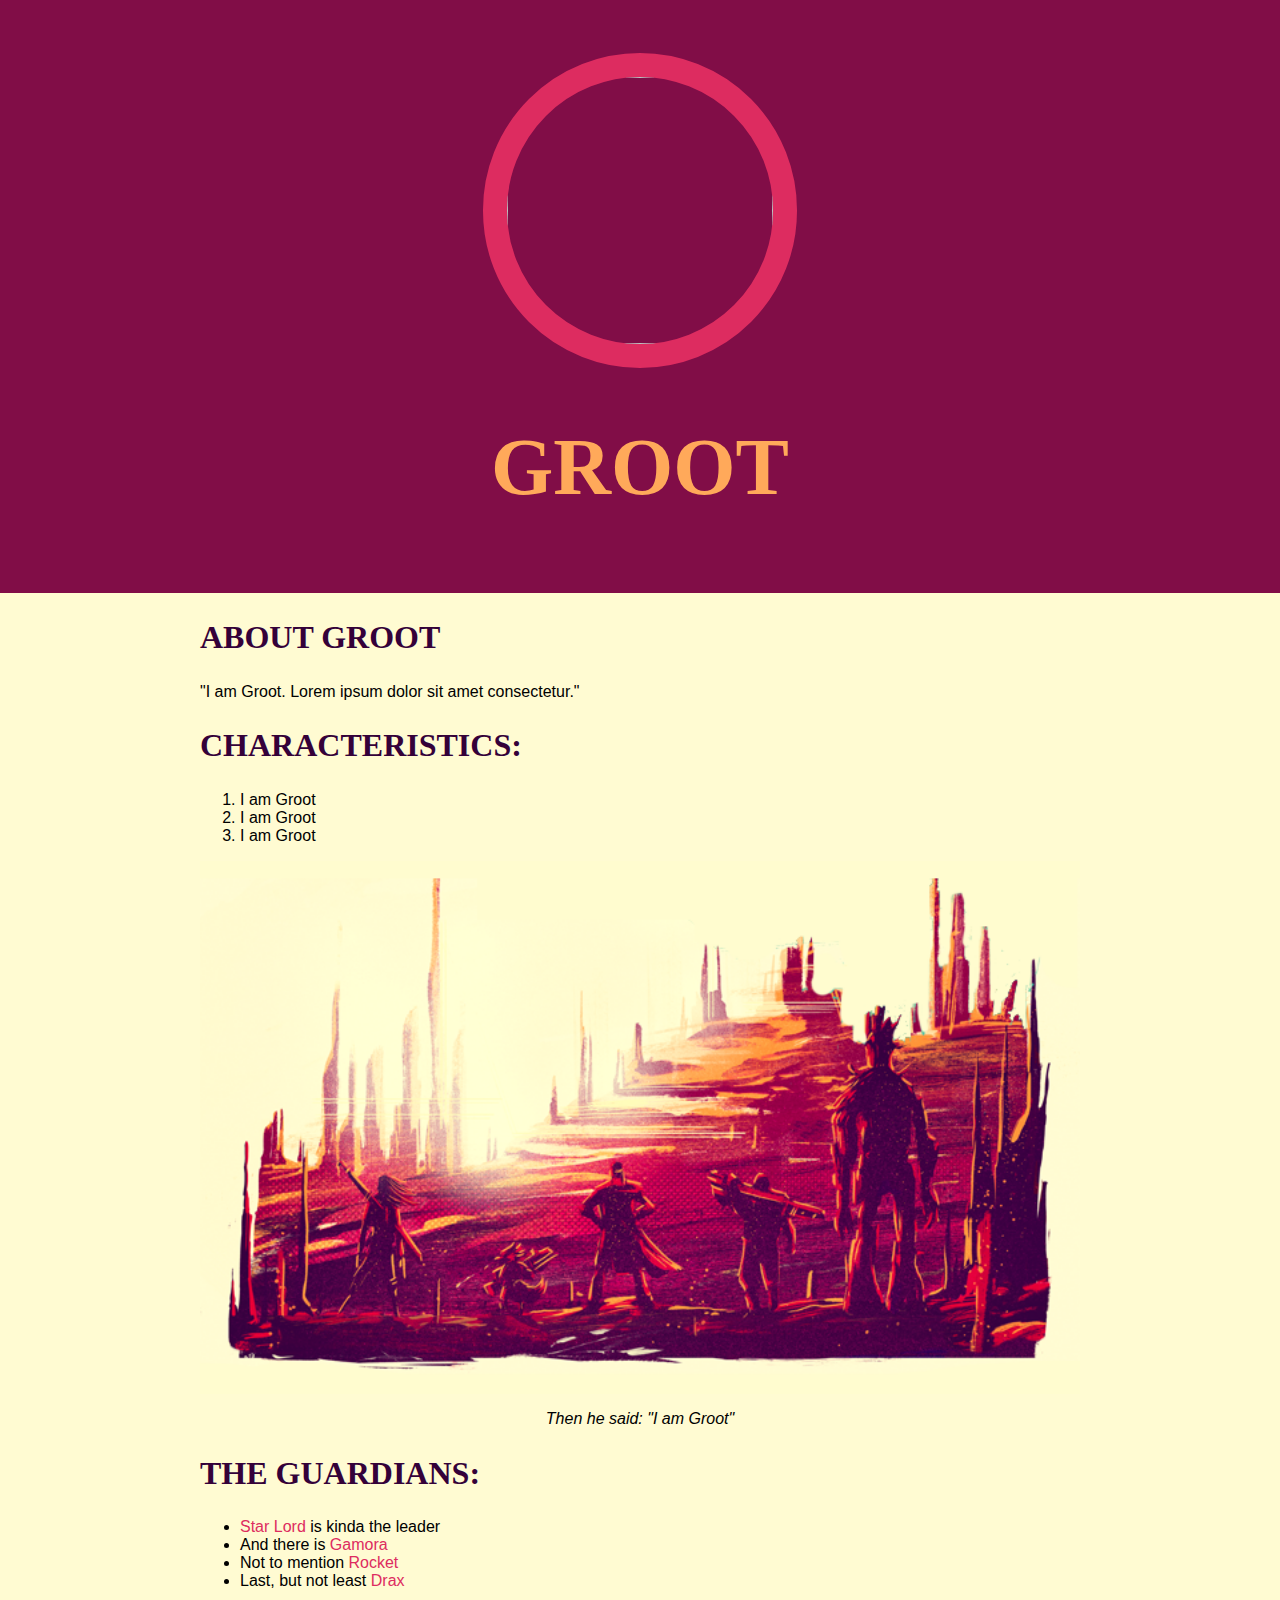
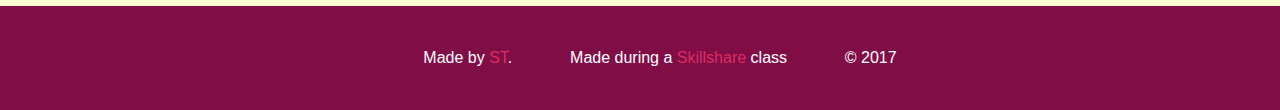
==== index.html @ b46c7980 "First commit for the character project" ====
<!DOCTYPE html>
<html>
<head>
	<title>Character</title>
	<link rel="stylesheet" type="text/css" href="css/hero.css">
</head>
<body>
	<div class="wrapper">
		<!-- Header goes here -->
		<header>
			<img src="https://cdn.dribbble.com/users/255/screenshots/3499381/bbgroot.png">
			<H1>GROOT</H1>
		</header>

		<!-- Content goes here -->
		<div class="content">
			<h2> About Groot </h2>
			<p>"I am Groot. Lorem ipsum dolor sit amet consectetur."</p>
			<h2>
			Characteristics:
			</h2>
			<ol>
				<li>I am Groot</li>
				<li>I am Groot</li>
				<li>I am Groot</li>
			</ol>
			<img class="big-image" src="img/big-image.png">
			<p class="caption">Then he said: "I am Groot"</p>
			<h2>
			The Guardians:
			</h2>
			<ul>
				<li>
				<a href="https://cdn.dribbble.com/users/5746/screenshots/3404187/dribbble-rocket-gotg-salvatier.jpg" target="_blank" title="Look up">Star Lord</a> is kinda the leader
				</li>
				<li> And there is 
				<a href="https://cdn.dribbble.com/users/5746/screenshots/3404187/dribbble-rocket-gotg-salvatier.jpg" target="_blank" title="Look up">Gamora</a>  
				</li>
				<li> Not to mention
				<a href="https://cdn.dribbble.com/users/5746/screenshots/3404187/dribbble-rocket-gotg-salvatier.jpg" target="_blank" title="Look up">Rocket</a>  
				</li>
				<li> Last, but not least 
				<a href="https://cdn.dribbble.com/users/106132/screenshots/3515541/drax_dribbble.jpg" target="_blank" title="Look up">Drax</a> 
				</li>
			</ul>
		</div>

		<!-- Footer goes here -->
		<footer>
			<ul>
				<li>Made by <a href="https://dribbble.com/eszterbalogh" target="_blank" title="Look up">ST</a>.</li>
				<li>Made during a <a href="https://skillshare.com" target="_blank" title="Look up">Skillshare</a> class</li>
				<li>&copy; 2017</li>
			</ul>
		</footer>
	</div>
</body>
</html>
---- css/hero.css ----
/* General */

html, body {
	font-family: Arial, sans-serif;
	margin: 0;
	background-color: #810d47;
}

.wrapper {
	background-color: #fffbd2;
}

/* Header */

header {
	background-color: #810d47;
	padding: 40pt 0pt 20pt 0pt;
	text-align: center;
}
h1 {
	font-size: 60pt;
	color: #ffa95a;
	font-family: montserrat;
	font-weight: 900;
}
header img {
	object-fit: cover;
	border-radius: 118pt;
	width: 200pt;
	height: 200pt;
	border: 18pt solid #dd2c60;
}

/* Content */

.content{
	max-width: 660pt;
	margin: 0 auto;
}

h2 {
	font-size: 24pt;
	color: #340139;
	font-family: montserrat;
	font-weight: 700;
	text-transform: uppercase;
}

img.big-image {
	width: 100%;
	display: block;
	margin: 0 auto;
}

p.caption{
	font-style: italic;
	text-align: center;
}

a {
	text-decoration: none;
	color: #dd2c60;
}

/* Footer */

footer{
	padding: 20pt 20pt 20pt 20pt;
	background-color: #810d47;
	color: white;
}

footer ul {
	list-style: none;
	text-align: center;
}
footer ul li {
	display:inline-block;
	margin: 0 20pt;
}
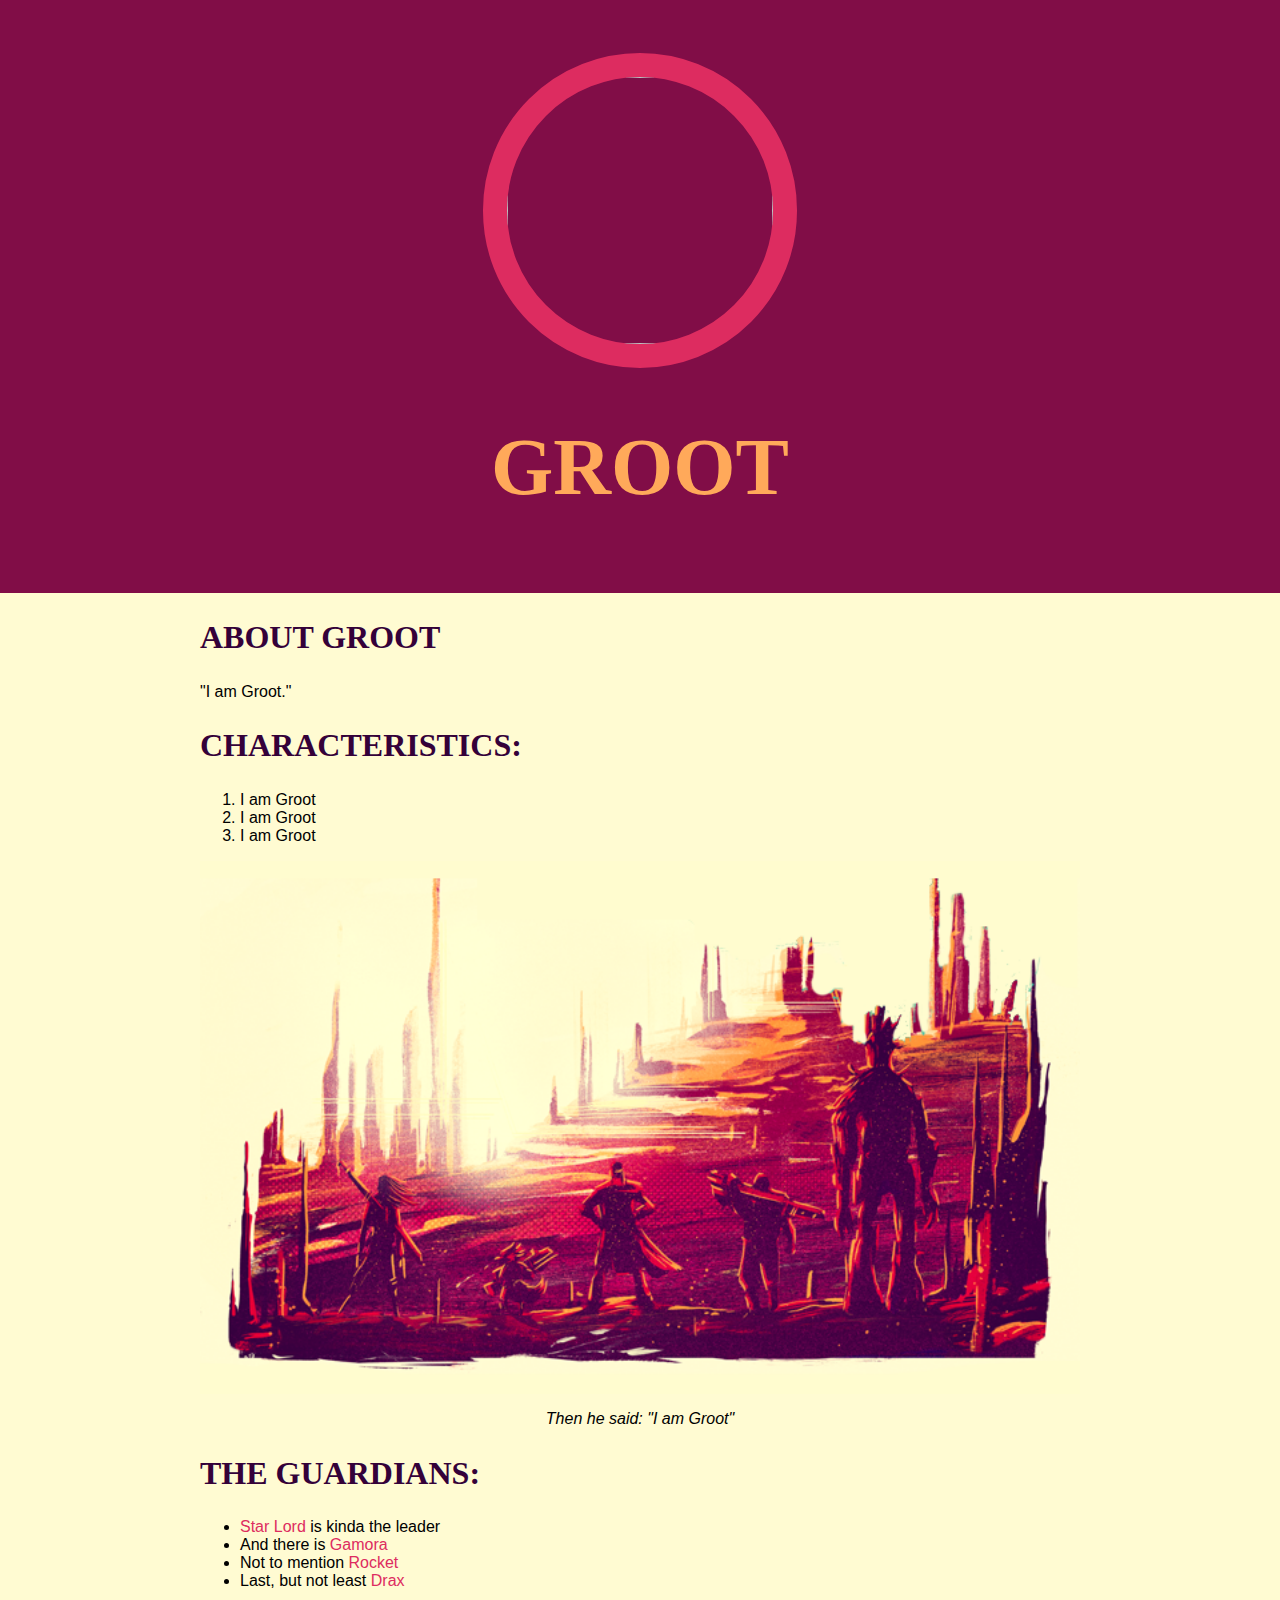
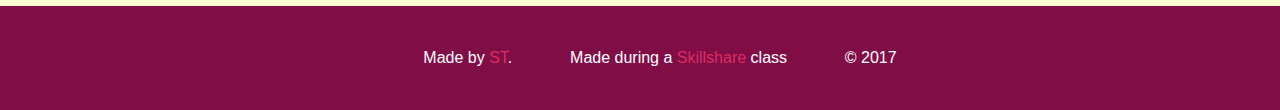
==== commit a1ae01e4: "Content changes" ====
--- a/index.html
+++ b/index.html
@@ -15,7 +15,7 @@
 		<!-- Content goes here -->
 		<div class="content">
 			<h2> About Groot </h2>
-			<p>"I am Groot. Lorem ipsum dolor sit amet consectetur."</p>
+			<p>"I am Groot."</p>
 			<h2>
 			Characteristics:
 			</h2>
@@ -31,10 +31,10 @@
 			</h2>
 			<ul>
 				<li>
-				<a href="https://cdn.dribbble.com/users/5746/screenshots/3404187/dribbble-rocket-gotg-salvatier.jpg" target="_blank" title="Look up">Star Lord</a> is kinda the leader
+				<a href="https://cdn.dribbble.com/users/199077/screenshots/3464603/heytvm_ohlord.gif" target="_blank" title="Look up">Star Lord</a> is kinda the leader
 				</li>
 				<li> And there is 
-				<a href="https://cdn.dribbble.com/users/5746/screenshots/3404187/dribbble-rocket-gotg-salvatier.jpg" target="_blank" title="Look up">Gamora</a>  
+				<a href="https://cdn.dribbble.com/users/846357/screenshots/2569695/dribblr_pinup_3-05.jpg" target="_blank" title="Look up">Gamora</a>  
 				</li>
 				<li> Not to mention
 				<a href="https://cdn.dribbble.com/users/5746/screenshots/3404187/dribbble-rocket-gotg-salvatier.jpg" target="_blank" title="Look up">Rocket</a>  
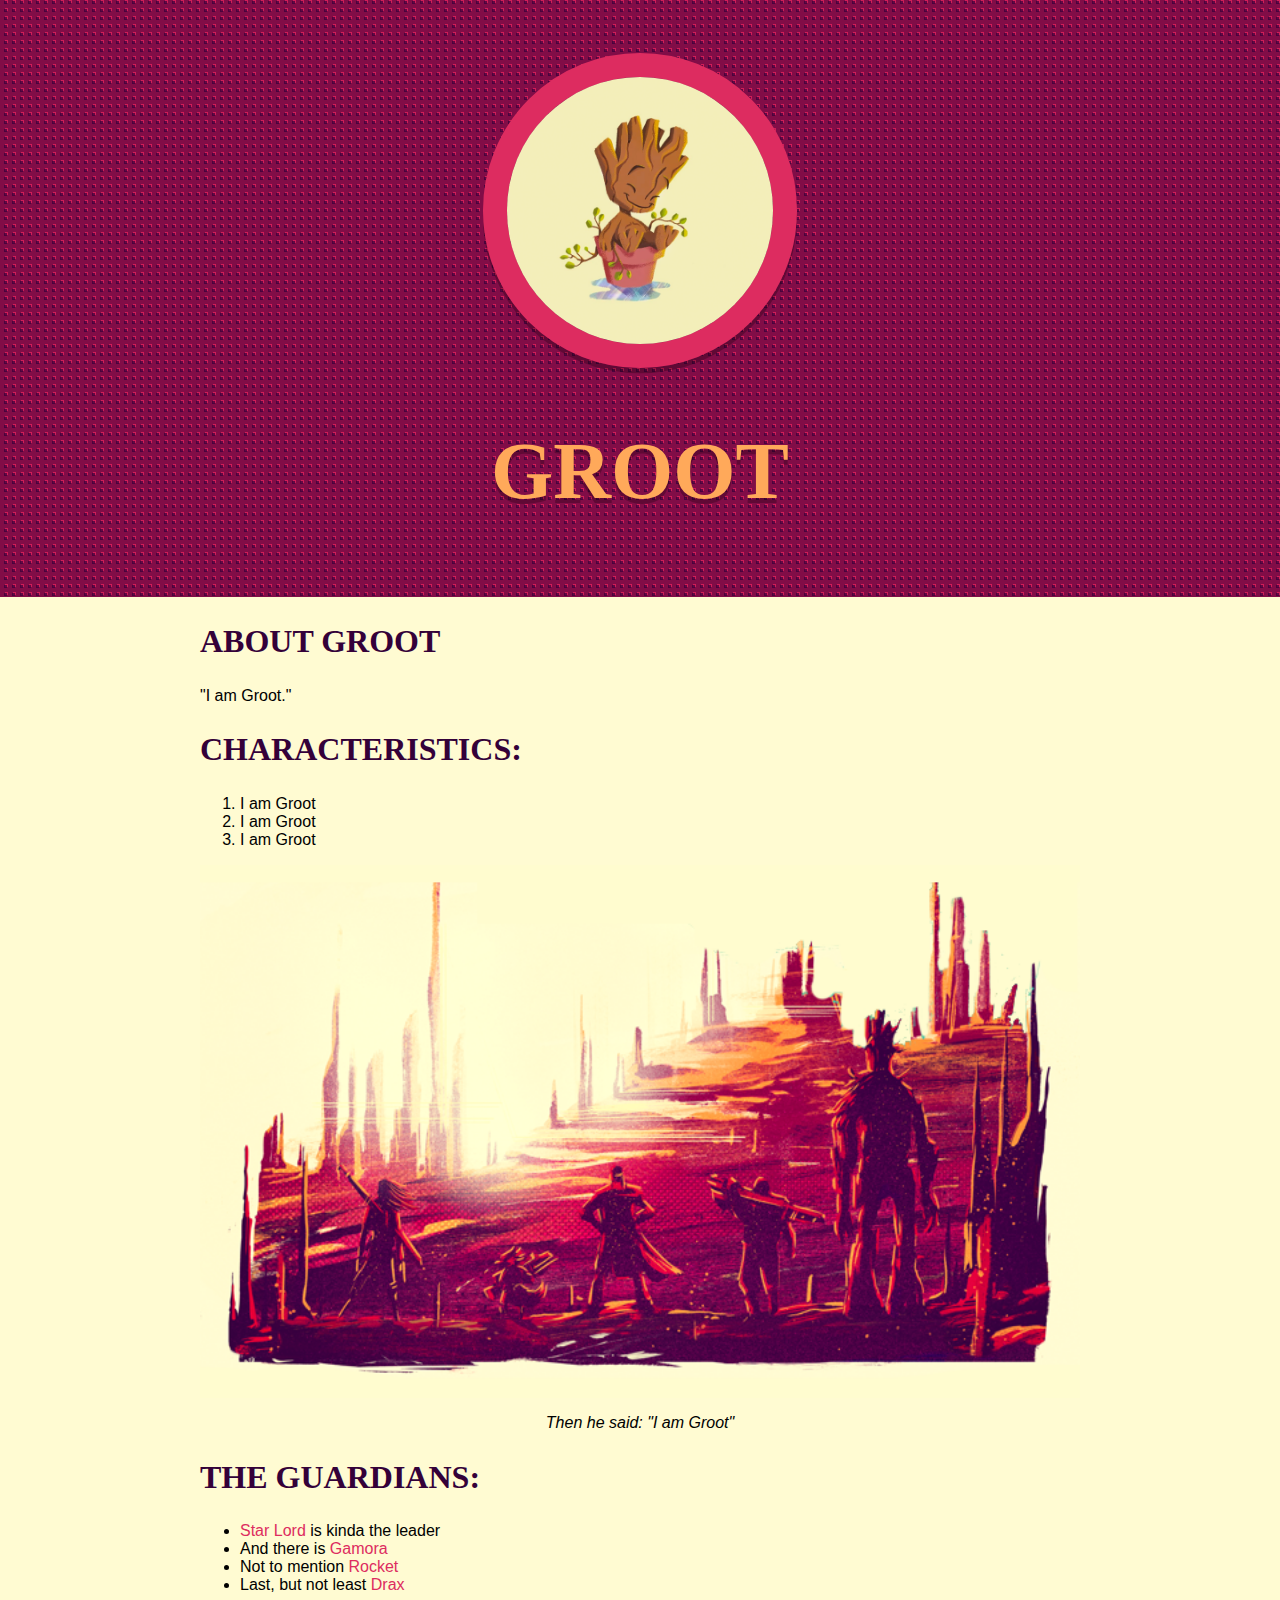
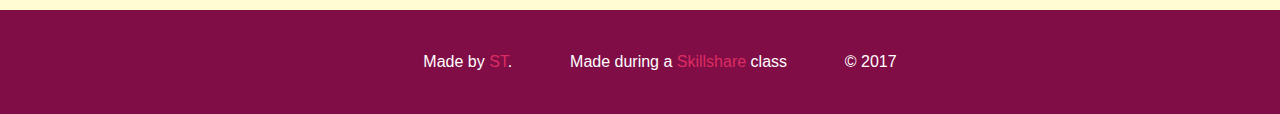
==== commit 27ec5811: "Header changes" ====
--- a/index.html
+++ b/index.html
@@ -8,9 +8,14 @@
 	<div class="wrapper">
 		<!-- Header goes here -->
 		<header>
-			<img src="https://cdn.dribbble.com/users/255/screenshots/3499381/bbgroot.png">
+			<img class="profile" src="img/profile.png">
 			<H1>GROOT</H1>
+			<div class="divider">
+				<img class="border" src="img/border.png">
+			</div>
 		</header>
+
+
 
 		<!-- Content goes here -->
 		<div class="content">
--- a/css/hero.css
+++ b/css/hero.css
@@ -14,6 +14,7 @@
 
 header {
 	background-color: #810d47;
+	background-image: url(../img/pattern.png);
 	padding: 40pt 0pt 20pt 0pt;
 	text-align: center;
 }
@@ -22,14 +23,31 @@
 	color: #ffa95a;
 	font-family: montserrat;
 	font-weight: 900;
+	text-shadow: 0 4pt rgba(0, 0, 0, 0.25);
 }
-header img {
+img.profile {
 	object-fit: cover;
 	border-radius: 118pt;
 	width: 200pt;
 	height: 200pt;
 	border: 18pt solid #dd2c60;
+	box-shadow: 0 4pt rgba(0, 0, 0, 0.25);
 }
+
+
+img.border {
+	display: none;
+
+}
+
+/* Dunno how to make a border
+
+header div {
+	background-image: url(../img/border.png);
+	background-repeat: repeat-y;
+}
+*/
+
 
 /* Content */
 
